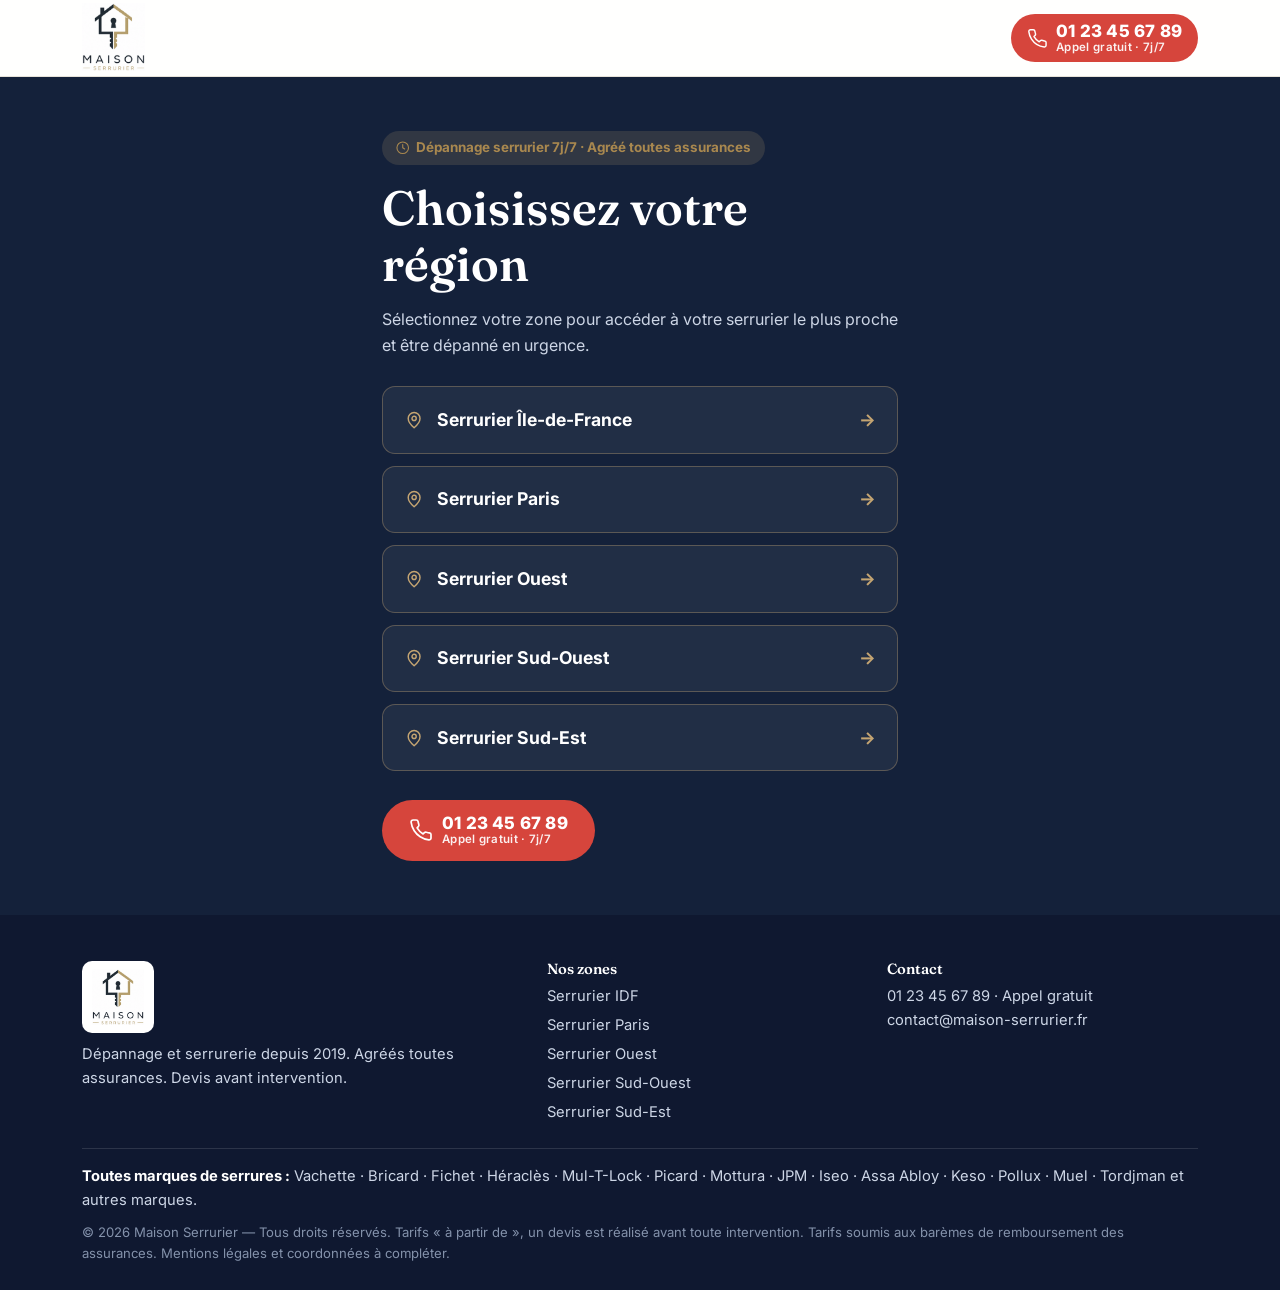
==== index.html @ 253d8780 "Add files via upload" ====
<!DOCTYPE html>
<html lang="fr"><head>
<!-- Google Tag Manager -->
<script>(function(w,d,s,l,i){w[l]=w[l]||[];w[l].push({'gtm.start':
new Date().getTime(),event:'gtm.js'});var f=d.getElementsByTagName(s)[0],
j=d.createElement(s),dl=l!='dataLayer'?'&l='+l:'';j.async=true;j.src=
'https://www.googletagmanager.com/gtm.js?id='+i+dl;f.parentNode.insertBefore(j,f);
})(window,document,'script','dataLayer','GTM-KCDVW65D');</script>
<!-- End Google Tag Manager -->

<meta charset="utf-8"><meta name="viewport" content="width=device-width, initial-scale=1, viewport-fit=cover">
<title>Maison Serrurier — Dépannage serrurier 7j/7</title>
<meta name="description" content="Maison Serrurier : dépannage serrurier urgent, agréé toutes assurances.">
<link rel="icon" href="assets/img/favicon.png">
<link rel="preconnect" href="https://fonts.googleapis.com"><link rel="preconnect" href="https://fonts.gstatic.com" crossorigin><link href="https://fonts.googleapis.com/css2?family=Fraunces:opsz,wght@9..144,500;9..144,600&family=Inter:wght@400;500;600;700&family=Roboto:wght@400;500;700&display=swap" rel="stylesheet">
<link rel="stylesheet" href="assets/css/style.css">
</head><body class="home">
<!-- Google Tag Manager (noscript) -->
<noscript><iframe src="https://www.googletagmanager.com/ns.html?id=GTM-KCDVW65D"
height="0" width="0" style="display:none;visibility:hidden"></iframe></noscript>
<!-- End Google Tag Manager (noscript) -->

<header class="site-header"><div class="container hd home-hd">
<a href="index.html" class="brand"><img src="assets/img/logo-trim.webp" alt="Maison Serrurier" width="683" height="741"></a>
<a href="tel:+33123456789" class="btn btn-call hd-call"><svg class="ic " viewBox="0 0 24 24" fill="none" stroke="currentColor" stroke-width="1.7" stroke-linecap="round" stroke-linejoin="round"><path d="M22 16.9v3a2 2 0 0 1-2.2 2 19.8 19.8 0 0 1-8.6-3.1 19.5 19.5 0 0 1-6-6A19.8 19.8 0 0 1 2.1 4.2 2 2 0 0 1 4.1 2h3a2 2 0 0 1 2 1.7c.1 1 .4 1.9.7 2.8a2 2 0 0 1-.5 2.1L8.1 9.9a16 16 0 0 0 6 6l1.3-1.3a2 2 0 0 1 2.1-.4c.9.3 1.8.6 2.8.7a2 2 0 0 1 1.8 2z"/></svg><span class="cl-txt"><span class="cl-num">01 23 45 67 89</span><span class="cl-free">Appel gratuit · 7j/7</span></span></a></div></header>
<main class="home-main"><div class="container home-pick">
<span class="badge-urgent"><svg class="ic " viewBox="0 0 24 24" fill="none" stroke="currentColor" stroke-width="1.7" stroke-linecap="round" stroke-linejoin="round"><circle cx="12" cy="12" r="9"/><path d="M12 7v5l3 2"/></svg> Dépannage serrurier 7j/7 · Agréé toutes assurances</span>
<h1>Choisissez votre région</h1>
<p class="home-sub">Sélectionnez votre zone pour accéder à votre serrurier le plus proche et être dépanné en urgence.</p>
<div class="region-btns"><a href="serrurier-idf.html" class="region-btn"><svg class="ic " viewBox="0 0 24 24" fill="none" stroke="currentColor" stroke-width="1.7" stroke-linecap="round" stroke-linejoin="round"><path d="M12 21s7-6 7-11a7 7 0 1 0-14 0c0 5 7 11 7 11z"/><circle cx="12" cy="10" r="2.5"/></svg><span>Serrurier Île-de-France</span><span class="rb-arrow">&#8594;</span></a><a href="serrurier-paris.html" class="region-btn"><svg class="ic " viewBox="0 0 24 24" fill="none" stroke="currentColor" stroke-width="1.7" stroke-linecap="round" stroke-linejoin="round"><path d="M12 21s7-6 7-11a7 7 0 1 0-14 0c0 5 7 11 7 11z"/><circle cx="12" cy="10" r="2.5"/></svg><span>Serrurier Paris</span><span class="rb-arrow">&#8594;</span></a><a href="serrurier-ouest.html" class="region-btn"><svg class="ic " viewBox="0 0 24 24" fill="none" stroke="currentColor" stroke-width="1.7" stroke-linecap="round" stroke-linejoin="round"><path d="M12 21s7-6 7-11a7 7 0 1 0-14 0c0 5 7 11 7 11z"/><circle cx="12" cy="10" r="2.5"/></svg><span>Serrurier Ouest</span><span class="rb-arrow">&#8594;</span></a><a href="serrurier-sud-ouest.html" class="region-btn"><svg class="ic " viewBox="0 0 24 24" fill="none" stroke="currentColor" stroke-width="1.7" stroke-linecap="round" stroke-linejoin="round"><path d="M12 21s7-6 7-11a7 7 0 1 0-14 0c0 5 7 11 7 11z"/><circle cx="12" cy="10" r="2.5"/></svg><span>Serrurier Sud-Ouest</span><span class="rb-arrow">&#8594;</span></a><a href="serrurier-sud-est.html" class="region-btn"><svg class="ic " viewBox="0 0 24 24" fill="none" stroke="currentColor" stroke-width="1.7" stroke-linecap="round" stroke-linejoin="round"><path d="M12 21s7-6 7-11a7 7 0 1 0-14 0c0 5 7 11 7 11z"/><circle cx="12" cy="10" r="2.5"/></svg><span>Serrurier Sud-Est</span><span class="rb-arrow">&#8594;</span></a></div>
<div class="home-call"><a href="tel:+33123456789" class="btn btn-call btn-lg"><svg class="ic " viewBox="0 0 24 24" fill="none" stroke="currentColor" stroke-width="1.7" stroke-linecap="round" stroke-linejoin="round"><path d="M22 16.9v3a2 2 0 0 1-2.2 2 19.8 19.8 0 0 1-8.6-3.1 19.5 19.5 0 0 1-6-6A19.8 19.8 0 0 1 2.1 4.2 2 2 0 0 1 4.1 2h3a2 2 0 0 1 2 1.7c.1 1 .4 1.9.7 2.8a2 2 0 0 1-.5 2.1L8.1 9.9a16 16 0 0 0 6 6l1.3-1.3a2 2 0 0 1 2.1-.4c.9.3 1.8.6 2.8.7a2 2 0 0 1 1.8 2z"/></svg><span class="cl-txt"><span class="cl-num">01 23 45 67 89</span><span class="cl-free">Appel gratuit · 7j/7</span></span></a></div>
</div></main>
<footer class="site-footer">
 <div class="container">
  <div class="ft-grid">
   <div class="ft-brand"><img src="assets/img/logo-trim.webp" alt="Maison Serrurier" width="683" height="741" loading="lazy" decoding="async"><p>Dépannage et serrurerie depuis 2019. Agréés toutes assurances. Devis avant intervention.</p></div>
   <div><h4>Nos zones</h4><nav class="ft-nav"><a href="serrurier-idf.html">Serrurier IDF</a><a href="serrurier-paris.html">Serrurier Paris</a><a href="serrurier-ouest.html">Serrurier Ouest</a><a href="serrurier-sud-ouest.html">Serrurier Sud-Ouest</a><a href="serrurier-sud-est.html">Serrurier Sud-Est</a></nav></div>
   <div><h4>Contact</h4><p><a href="tel:+33123456789">01 23 45 67 89</a> · Appel gratuit<br><a href="mailto:contact@maison-serrurier.fr">contact@maison-serrurier.fr</a></p></div>
  </div>
  <p class="ft-marques"><strong>Toutes marques de serrures :</strong> Vachette · Bricard · Fichet · Héraclès · Mul-T-Lock · Picard · Mottura · JPM · Iseo · Assa Abloy · Keso · Pollux · Muel · Tordjman et autres marques.</p>
  <p class="ft-legal">© 2026 Maison Serrurier — Tous droits réservés. Tarifs « à partir de », un devis est réalisé avant toute intervention. Tarifs soumis aux barèmes de remboursement des assurances. Mentions légales et coordonnées à compléter.</p>
 </div>
</footer>
<script src="assets/js/main.js" defer></script>
</body></html>
---- assets/css/style.css ----
:root{
 --navy:#14213a; --navy2:#1b2a4a; --navy3:#243a5e; --gold:#c5a572; --gold-d:#a9884f;
 --red:#d6453c; --red-d:#bb392f; --cream:#faf7f1; --card:#ffffff; --txt:#1d2433;
 --muted:#6b7588; --line:#e7e3da; --line2:#ece9e2;
 --shadow:0 10px 40px rgba(20,33,58,.10); --shadow-s:0 4px 16px rgba(20,33,58,.07);
 --radius:16px; --serif:'Fraunces',Georgia,serif; --sans:'Inter',system-ui,Arial,sans-serif;
}
*{box-sizing:border-box;margin:0;padding:0}
html{scroll-behavior:smooth}
html,body{overflow-x:hidden;max-width:100%}
body{font-family:var(--sans);color:var(--txt);background:var(--cream);line-height:1.62;font-size:16px;-webkit-font-smoothing:antialiased}
.container{width:100%;max-width:1160px;margin:0 auto;padding:0 22px}
a{color:inherit;text-decoration:none}
img{max-width:100%;display:block}
h1,h2,h3,h4{line-height:1.18;color:var(--navy);font-weight:600}
.ic{width:1.15em;height:1.15em;flex:0 0 auto;vertical-align:-.18em}
.sec{padding:30px 0 56px}
.sec.alt{background:#fff}
.sec-title{font-family:var(--serif);font-size:clamp(1.55rem,3vw,2.2rem);font-weight:600;text-align:center;margin-bottom:.5em;position:relative;padding-bottom:.4em}
.sec-title::after{content:"";position:absolute;left:50%;bottom:0;transform:translateX(-50%);width:54px;height:3px;background:var(--gold);border-radius:2px}
.sec-title.left{text-align:left}
.sec-title.left::after{left:0;transform:none}
.sec-sub{text-align:center;color:var(--muted);max-width:760px;margin:0 auto 1.8em}

/* Buttons */
.btn{display:inline-flex;align-items:center;justify-content:center;gap:.55em;font-weight:700;font-size:1rem;
 padding:.85em 1.45em;border-radius:999px;border:0;cursor:pointer;transition:.16s;font-family:var(--sans)}
.btn-lg{padding:.95em 1.7em}
.btn-block{width:100%}
.btn-gold{background:var(--gold);color:var(--navy)}
.btn-gold:hover{background:var(--gold-d);color:#fff}
.btn-call{background:var(--red);color:#fff;line-height:1.05}
.btn-call:hover{background:var(--red-d);transform:translateY(-1px)}
.btn-call .ic{width:1.5em;height:1.5em}
.cl-txt{display:flex;flex-direction:column;align-items:flex-start}
.cl-num{font-size:1.06em;font-weight:800;letter-spacing:.2px;white-space:nowrap}
.cl-free{font-size:.72em;font-weight:600;opacity:.92;letter-spacing:.3px}
.sec-cta{display:flex;justify-content:center;margin-top:1.8em}
.sec-cta.left{justify-content:flex-start}

/* Header */
.site-header{position:sticky;top:0;z-index:50;background:rgba(255,255,255,.92);backdrop-filter:blur(8px);border-bottom:1px solid var(--line);padding-top:env(safe-area-inset-top,0px)}
.hd{display:flex;align-items:center;gap:16px;height:76px}
.brand img{height:68px;width:auto;margin-top:-2px}
[id]{scroll-margin-top:86px}
.mainnav{display:flex;gap:4px;margin-left:auto;flex-wrap:wrap}
.mainnav a{padding:.5em .75em;border-radius:9px;font-weight:600;font-size:.9rem;color:var(--navy)}
.mainnav a:hover{background:var(--cream)}
.mainnav a.active{background:var(--navy);color:#fff}
.hd-call{margin-left:6px;padding:.55em 1em}
.hd-call .ic{width:1.3em;height:1.3em}
.burger{display:none;background:none;border:0;font-size:1.6rem;color:var(--navy);cursor:pointer}
.home-hd{justify-content:space-between}

/* Badge */
.badge-urgent{display:inline-flex;align-items:center;gap:.4em;background:rgba(197,165,114,.16);color:var(--gold-d);
 font-weight:700;padding:.45em 1em;border-radius:999px;font-size:.84rem;margin-bottom:1.1em}

/* HERO — colonne centrée : titre, photo, bouton */
.hero{position:relative;background:linear-gradient(160deg,var(--navy) 0%,#16243f 55%,var(--navy2) 100%);overflow:hidden}
.hero-inner{display:flex;flex-direction:column;align-items:center;justify-content:flex-start;text-align:center;gap:0;
 min-height:calc(100svh - 76px);padding:14px 0 24px;max-width:680px}
.hero .badge-urgent{margin-bottom:1em}
.hero h1{color:#fff;font-family:var(--serif);font-size:clamp(1.8rem,3.6vw,2.7rem);line-height:1.1;margin:0}
.h1-sub{display:block;font-family:var(--sans);font-size:.42em;font-weight:500;color:var(--gold);margin-top:.5em;letter-spacing:.3px;line-height:1.4}
.hero-media{margin:clamp(.6em,2vh,1.2em) 0}
.hero-media img{width:auto;height:min(320px,44vh);max-width:88vw;border-radius:18px;object-fit:cover;object-position:center 22%;
 border:4px solid rgba(197,165,114,.55);box-shadow:0 18px 44px rgba(0,0,0,.42)}
.hero-cta{margin:0 0 clamp(.6em,1.6vh,1.1em);display:flex;flex-direction:column;align-items:center;gap:8px}
.hero-rappel{background:transparent;color:#fff;border:1.5px solid var(--gold)}
.hero-rappel:hover{background:var(--gold);color:var(--navy)}
.hero-trust{list-style:none;display:flex;flex-wrap:wrap;justify-content:center;gap:.5em 1.6em;color:#e6ecf7;font-size:.95rem;font-weight:500}
.hero-trust li{display:flex;align-items:center;gap:.45em}
.hero-trust .ic{color:var(--gold);width:1.1em;height:1.1em}

/* Champs formulaire (pop-up) */
.cp-field{position:relative}
.cp-city{position:absolute;top:100%;left:0;z-index:5;display:flex;flex-wrap:wrap;gap:6px;margin-top:5px}
.cp-city .chip{background:var(--navy);color:#fff;padding:.25em .7em;border-radius:999px;font-size:.78rem;cursor:pointer;font-weight:600;box-shadow:var(--shadow-s)}
.ct-form input,.ct-form textarea{width:100%;border:1px solid var(--line);border-radius:10px;padding:.7em .8em;margin-bottom:.6em;font-size:.95rem;font-family:inherit;background:#fcfbf8;color:var(--txt)}
.ct-form input:focus,.ct-form textarea:focus{outline:2px solid var(--gold);border-color:var(--gold)}

/* Urgence */
.urg-grid{list-style:none;display:grid;grid-template-columns:repeat(auto-fit,minmax(240px,1fr));gap:18px;margin-bottom:1.4em}
.urg-card{background:var(--cream);border:1px solid var(--line);border-radius:var(--radius);padding:26px 22px;text-align:center;transition:.16s}
.urg-card:hover{transform:translateY(-3px);box-shadow:var(--shadow-s)}
.urg-ic{display:inline-flex;width:54px;height:54px;align-items:center;justify-content:center;border-radius:50%;background:var(--navy);color:var(--gold);margin-bottom:.5em}
.urg-ic .ic{width:26px;height:26px}
.urg-card h3{font-size:1.12rem;margin-bottom:.3em}
.urg-card p{color:var(--muted);font-size:.95rem}
.note{display:flex;align-items:center;justify-content:center;gap:.5em;text-align:center;
 background:rgba(197,165,114,.13);border:1px solid var(--gold);border-radius:12px;padding:.85em 1.1em;
 color:#7a6231;font-weight:600;max-width:740px;margin:0 auto}
.note .ic{color:var(--gold-d)}

/* Tarifs */
.tarif-list{list-style:none;max-width:760px;margin:0 auto 1.5em;display:flex;flex-direction:column;gap:8px}
.tarif-list li{display:flex;justify-content:space-between;align-items:center;gap:14px;flex-wrap:nowrap;
 background:#fff;border:1px solid var(--line);border-radius:12px;padding:.8em 1.15em;box-shadow:var(--shadow-s)}
.t-lab{font-weight:600;flex:1 1 auto}
.t-price{color:var(--gold-d);font-weight:800;text-align:right;flex:0 0 auto;font-size:.9rem;white-space:nowrap}
.tarif-notes{max-width:780px;margin:0 auto;display:grid;gap:.7em;color:var(--muted);font-size:.95rem;
 background:#fff;border:1px solid var(--line);border-radius:var(--radius);padding:20px 22px;box-shadow:var(--shadow-s)}
.tarif-notes p{position:relative;padding-left:1.95em;margin:0;line-height:1.55}
.tarif-notes .ic{position:absolute;left:0;top:.2em;color:var(--gold-d);width:1.3em;height:1.3em}
.tarif-notes strong{color:var(--txt)}

/* Comment */
.steps{list-style:none;max-width:840px;margin:0 auto;display:grid;gap:14px}
.step{display:flex;gap:18px;align-items:flex-start;background:var(--cream);border:1px solid var(--line);border-radius:var(--radius);padding:18px 20px}
.step-n{flex:0 0 40px;height:40px;border-radius:50%;background:var(--navy);color:var(--gold);font-weight:800;display:flex;align-items:center;justify-content:center;font-size:1.05rem}
.step h3{font-size:1.08rem;margin-bottom:.12em}
.step p{color:var(--muted);font-size:.95rem}

/* Zones */
.acc-list{max-width:840px;margin:0 auto;display:grid;gap:10px}
.acc{border:1px solid var(--line);border-radius:12px;overflow:hidden;background:#fff;box-shadow:var(--shadow-s)}
.acc-head{width:100%;display:flex;justify-content:space-between;align-items:center;background:#fff;border:0;
 padding:1em 1.15em;font-size:1.04rem;font-weight:700;color:var(--navy);cursor:pointer;font-family:var(--sans)}
.acc-head>span:first-child{display:flex;align-items:center;gap:.5em}
.acc-head .ic{color:var(--gold-d)}
.acc-head:hover{background:var(--cream)}
.acc-ic{font-size:1.4rem;color:var(--gold-d);transition:.2s;line-height:1}
.acc.open .acc-ic{transform:rotate(45deg)}
.acc-body{max-height:0;overflow:hidden;transition:max-height .3s ease}
.acc-cities{display:flex;flex-wrap:wrap;gap:8px;padding:0 1.15em 1.15em}
.acc-cities a{background:var(--cream);border:1px solid var(--line);padding:.42em .85em;border-radius:999px;font-size:.9rem;font-weight:600}
.acc-cities a:hover{background:var(--navy);color:#fff;border-color:var(--navy)}
.arr-marquee{display:flex;overflow:hidden;max-width:1100px;margin:0 auto;
 -webkit-mask-image:linear-gradient(90deg,transparent,#000 6%,#000 94%,transparent);
 mask-image:linear-gradient(90deg,transparent,#000 6%,#000 94%,transparent)}
.arr-track{display:flex;gap:10px;flex:0 0 auto;padding-right:10px;animation:arr-marquee 40s linear infinite}
.arr-marquee:hover .arr-track{animation-play-state:paused}
.arr-chip{display:inline-flex;align-items:center;gap:.35em;background:var(--cream);border:1px solid var(--line);
 border-radius:999px;padding:.45em .9em;font-size:.9rem;font-weight:600;color:var(--navy);white-space:nowrap}
.arr-chip .ic{color:var(--gold-d);width:1em;height:1em;flex:0 0 auto}
@keyframes arr-marquee{to{transform:translateX(-100%)}}

/* Assurances — défilement sur une ligne */
.assu-grid{display:flex;overflow:hidden;max-width:1100px;margin:0 auto 1.6em;
 -webkit-mask-image:linear-gradient(90deg,transparent,#000 7%,#000 93%,transparent);
 mask-image:linear-gradient(90deg,transparent,#000 7%,#000 93%,transparent)}
.assu-track{display:flex;gap:14px;flex:0 0 auto;padding-right:14px;animation:assu-marquee 32s linear infinite}
.assu-grid:hover .assu-track{animation-play-state:paused}
.assu-logo{flex:0 0 152px;background:#fff;border:1px solid var(--line);border-radius:12px;height:90px;
 display:flex;align-items:center;justify-content:center;padding:16px;box-shadow:var(--shadow-s)}
.assu-logo img{max-height:38px;max-width:100%;width:auto;object-fit:contain;filter:grayscale(1);opacity:.8;transition:.16s}
.assu-logo:hover img{filter:none;opacity:1}
@keyframes assu-marquee{to{transform:translateX(-100%)}}
.assu-text{max-width:760px;margin:0 auto;text-align:center;color:var(--muted);background:var(--cream);
 border:1px solid var(--line);border-radius:var(--radius);padding:18px 22px}
.assu-text strong{color:var(--txt)}

/* Avis */
.avis-head{display:flex;justify-content:center;align-items:center;gap:34px;flex-wrap:wrap;margin-bottom:1.8em}
.avis-score{text-align:center;display:flex;flex-direction:column;align-items:center}
.avis-score .big{font-family:var(--serif);font-size:2.8rem;font-weight:600;color:var(--navy);line-height:1}
.avis-score .out{color:var(--muted);font-size:.95rem;margin-bottom:.15em}
.avis-score small{color:var(--muted);margin-top:.2em}
.avis-logos{display:flex;gap:14px;align-items:center}
.avis-logo-pill{display:inline-flex;align-items:center;justify-content:center;background:var(--navy);border-radius:12px;padding:10px 16px;box-shadow:var(--shadow-s)}
.avis-logo-pill img{height:30px;width:auto;display:block}
.stars{display:inline-flex;gap:1px;color:var(--gold)}
.stars .ic-star{width:17px;height:17px}
.avis-marquee{display:flex;overflow:hidden;margin-top:.6em;
 -webkit-mask-image:linear-gradient(90deg,transparent,#000 4%,#000 96%,transparent);
 mask-image:linear-gradient(90deg,transparent,#000 4%,#000 96%,transparent)}
.avis-marquee+.avis-marquee{margin-top:14px}
.avis-marquee{overflow-x:auto;overflow-y:hidden;-webkit-overflow-scrolling:touch;scroll-snap-type:x proximity;cursor:grab;padding:2px 2px 10px}
.avis-marquee.drag{cursor:grabbing}
.avis-marquee::-webkit-scrollbar{height:8px}
.avis-marquee::-webkit-scrollbar-track{background:transparent}
.avis-marquee::-webkit-scrollbar-thumb{background:#d9dee6;border-radius:4px}
.avis-track{display:flex;gap:18px;width:max-content;align-items:stretch}
.avis-track .rev{flex:0 0 clamp(280px,42vw,420px);scroll-snap-align:start}
.rev{background:#fff;border:1px solid #dadce0;border-radius:10px;padding:18px 20px;box-shadow:none;
 font-family:'Roboto',var(--sans)}
.rev-top{display:flex;align-items:center;gap:12px;margin-bottom:.5em}
.rev-av{width:42px;height:42px;border-radius:50%;flex:0 0 42px;object-fit:cover}
.rev-av-ltr{display:inline-flex;align-items:center;justify-content:center;color:#fff;font-family:'Roboto',var(--sans);font-weight:500;font-size:1.15rem}
.rev-id{display:flex;flex-direction:column;flex:1}
.rev-name{font-family:'Roboto',var(--sans);font-weight:500;font-size:.95rem;color:#202124}
.rev-date{color:#5f6368;font-size:.8rem}
.avis .stars{color:#fbbc04}
.rev .stars{margin-top:1px}
.rev-txt{color:#3c4043;font-family:'Roboto',var(--sans);font-size:.9rem;line-height:1.5;margin-top:.4em}

/* Entreprise */
.ent-stats{list-style:none;display:grid;grid-template-columns:repeat(4,1fr);gap:14px;max-width:880px;margin:0 auto 1.8em}
.ent-stats li{background:var(--navy);color:#fff;border-radius:var(--radius);padding:22px 16px;text-align:center}
.ent-num{display:block;font-family:var(--serif);font-size:1.9rem;font-weight:600;color:var(--gold)}
.ent-stats li span:last-child{font-size:.88rem;color:#cdd6e6}
.ent-features{list-style:none;display:grid;grid-template-columns:repeat(3,1fr);gap:18px;max-width:980px;margin:0 auto}
.ent-features li{background:var(--cream);border:1px solid var(--line);border-radius:var(--radius);padding:24px 22px}
.ef-ic{display:inline-flex;width:52px;height:52px;align-items:center;justify-content:center;border-radius:50%;background:var(--navy);color:var(--gold);margin-bottom:.6em}
.ef-ic .ic{width:25px;height:25px}
.ent-features h3{font-size:1.08rem;margin-bottom:.25em}
.ent-features p{color:var(--muted);font-size:.93rem}

/* Contact */
.contact{background:var(--navy);color:#fff}
.contact .sec-title{color:#fff}
.ct-grid{display:grid;grid-template-columns:1fr 1fr;gap:40px;align-items:start}
.ct-text p{color:#cdd6e6;margin-bottom:.9em}
.ct-line{font-size:1.12rem;font-weight:700;display:flex;align-items:center;gap:.5em}
.ct-line .ic{color:var(--gold)}
.ct-line a{color:var(--gold)}
.ct-free{font-size:.72rem;background:var(--gold);color:var(--navy);padding:.2em .6em;border-radius:999px;font-weight:700}
.ct-text .btn{margin-top:.4em}
.ct-form{background:#fff;border-radius:var(--radius);padding:24px}

/* Footer */
.site-footer{background:#0f1830;color:#cdd6e6;padding:46px 0 26px;font-size:.92rem}
.ft-grid{display:grid;grid-template-columns:1.4fr 1fr 1fr;gap:30px;margin-bottom:1.6em}
.ft-brand img{height:72px;width:auto;background:#fff;border-radius:10px;padding:8px 10px;margin-bottom:.7em}
.site-footer h4{color:#fff;margin-bottom:.5em;font-family:var(--serif);font-weight:600}
.ft-nav{display:flex;flex-direction:column;gap:5px}
.ft-nav a:hover,.ft-brand a:hover{color:var(--gold)}
.ft-marques{border-top:1px solid rgba(255,255,255,.12);padding-top:1.1em;margin-bottom:.6em}
.ft-marques strong{color:#fff}
.ft-legal{color:#8492ab;font-size:.82rem}

/* Home */
.home-main{display:flex;align-items:center;min-height:calc(100vh - 76px);padding:54px 0;position:relative;background:var(--navy);overflow:hidden}
.home-main::before{content:"";position:absolute;inset:0;background:url(../img/hero.png) no-repeat right bottom;background-size:auto 100%;opacity:.5}
.home-main::after{content:"";position:absolute;inset:0;background:linear-gradient(95deg,var(--navy) 30%,rgba(20,33,58,.7) 60%,rgba(20,33,58,.2))}
.home-pick{position:relative;z-index:2;text-align:left;color:#fff;max-width:560px}
.home-pick h1{color:#fff;font-family:var(--serif);font-size:clamp(2rem,4.5vw,3rem);margin-bottom:.3em}
.home-sub{color:#cdd6e6;margin-bottom:1.7em}
.region-btns{display:grid;gap:12px;margin-bottom:1.8em}
.region-btn{display:flex;align-items:center;gap:.7em;background:rgba(255,255,255,.06);border:1px solid rgba(197,165,114,.35);color:#fff;
 font-weight:700;padding:1.05em 1.2em;border-radius:13px;font-size:1.1rem;transition:.16s}
.region-btn .ic{color:var(--gold)}
.region-btn .rb-arrow{margin-left:auto;color:var(--gold);transition:.16s}
.region-btn:hover{background:var(--gold);color:var(--navy);transform:translateX(4px)}
.region-btn:hover .ic,.region-btn:hover .rb-arrow{color:var(--navy)}
.home-call{margin-top:.2em}

/* Sticky mobile call */
.sticky-call{display:none;position:fixed;bottom:0;left:0;right:0;z-index:60;background:var(--red);color:#fff;
 align-items:center;justify-content:center;gap:.5em;padding:.75em;font-weight:800;font-size:1.05rem;text-align:center}
.sticky-call .ic{width:1.4em;height:1.4em}
.sticky-call span{display:flex;flex-direction:column;line-height:1.1}
.sticky-call small{font-size:.62em;font-weight:600;opacity:.9}

/* Pop-up formulaire */
.modal{display:none;position:fixed;inset:0;z-index:100;align-items:center;justify-content:center;padding:20px}
.modal.open{display:flex}
.modal-overlay{position:fixed;inset:0;background:rgba(15,24,48,.62);backdrop-filter:blur(2px)}
.modal-card{position:relative;z-index:2;background:#fff;border-radius:18px;padding:28px 26px;max-width:440px;width:100%;box-shadow:0 30px 70px rgba(0,0,0,.4);max-height:92vh;overflow:auto}
.modal-close{position:absolute;top:8px;right:14px;background:none;border:0;font-size:2rem;line-height:1;color:var(--muted);cursor:pointer}
.modal-close:hover{color:var(--navy)}
.modal-card h2{font-family:var(--serif);font-size:1.5rem;margin-bottom:.2em}
.modal-sub{color:var(--muted);font-size:.92rem;margin-bottom:1.2em}
.modal-form .field{display:block;margin-bottom:.8em}
.modal-form .field>span,.modal-form .lbl{position:static;width:auto;height:auto;clip:auto;overflow:visible;
 display:block;font-size:.8rem;font-weight:700;color:var(--navy);text-transform:none;letter-spacing:0;margin-bottom:.3em}
.modal-form input,.modal-form textarea{width:100%;border:1px solid var(--line);border-radius:10px;padding:.72em .85em;font-size:.95rem;font-family:inherit;background:#fcfbf8;color:var(--txt)}
.modal-form input:focus,.modal-form textarea:focus{outline:2px solid var(--gold);border-color:var(--gold)}
.modal-form .btn{margin-top:.4em}
.modal-call{margin-top:.55em;justify-content:center}
.modal-call .ic{width:1.4em;height:1.4em}

/* Responsive */
@media(max-width:980px){
 .ent-features{grid-template-columns:1fr;max-width:560px}
}
@media(max-width:920px){
 .ct-grid{grid-template-columns:1fr}
 .ft-grid{grid-template-columns:1fr 1fr}
}
@media(max-width:600px){
 .ent-stats{grid-template-columns:1fr 1fr}
}
@media(max-width:760px){
 .site-header{padding-top:calc(env(safe-area-inset-top,0px) + 14px)}
 .mainnav{display:none;position:absolute;top:76px;left:0;right:0;background:#fff;flex-direction:column;padding:12px 16px;border-bottom:1px solid var(--line);box-shadow:var(--shadow);max-height:calc(100vh - 76px);overflow:auto}
 .mainnav.show{display:flex}
 .hd-call .cl-free{display:none}
 .hd-call{padding:.45em .9em;margin:0 auto}
 .hd-call .cl-num{font-size:.95em}
 .hd-call .ic{width:1.1em;height:1.1em}
 .brand img{height:58px;margin-top:-1px}
 .burger{display:block;margin-left:0}
 .ft-grid{grid-template-columns:1fr}
 .sticky-call{display:flex;padding-bottom:calc(.75em + env(safe-area-inset-bottom,0px))}
 .site-footer{padding-bottom:calc(74px + env(safe-area-inset-bottom,0px))}
 .tarif-list li{font-size:.92rem;padding:.7em .9em}
 .cp-city{position:static;margin-top:6px}
 .modal-card{padding:24px 20px}
 .hero-inner{padding:8px 0 14px;min-height:calc(100svh - 94px)}
 .hero h1{font-size:1.8rem}
 .h1-sub{font-size:.78rem;margin-top:.3em}
 .hero-media{margin:.5em 0;flex:0 0 auto}
 .hero-media img{height:min(320px,38vh);width:auto;max-width:90vw}
 .hero-cta{margin-bottom:.55em;gap:7px}
 .hero-cta .btn-lg{padding:.7em 1.3em}
 .hero-trust{flex-direction:column;align-items:center;gap:.26em;font-size:.85rem}
}
@media(max-width:760px) and (max-height:700px){
 .hero h1{font-size:1.6rem}
 .hero .badge-urgent{display:none}
 .hero-media img{height:32vh}
 .hero-trust{gap:.2em;font-size:.82rem}
}
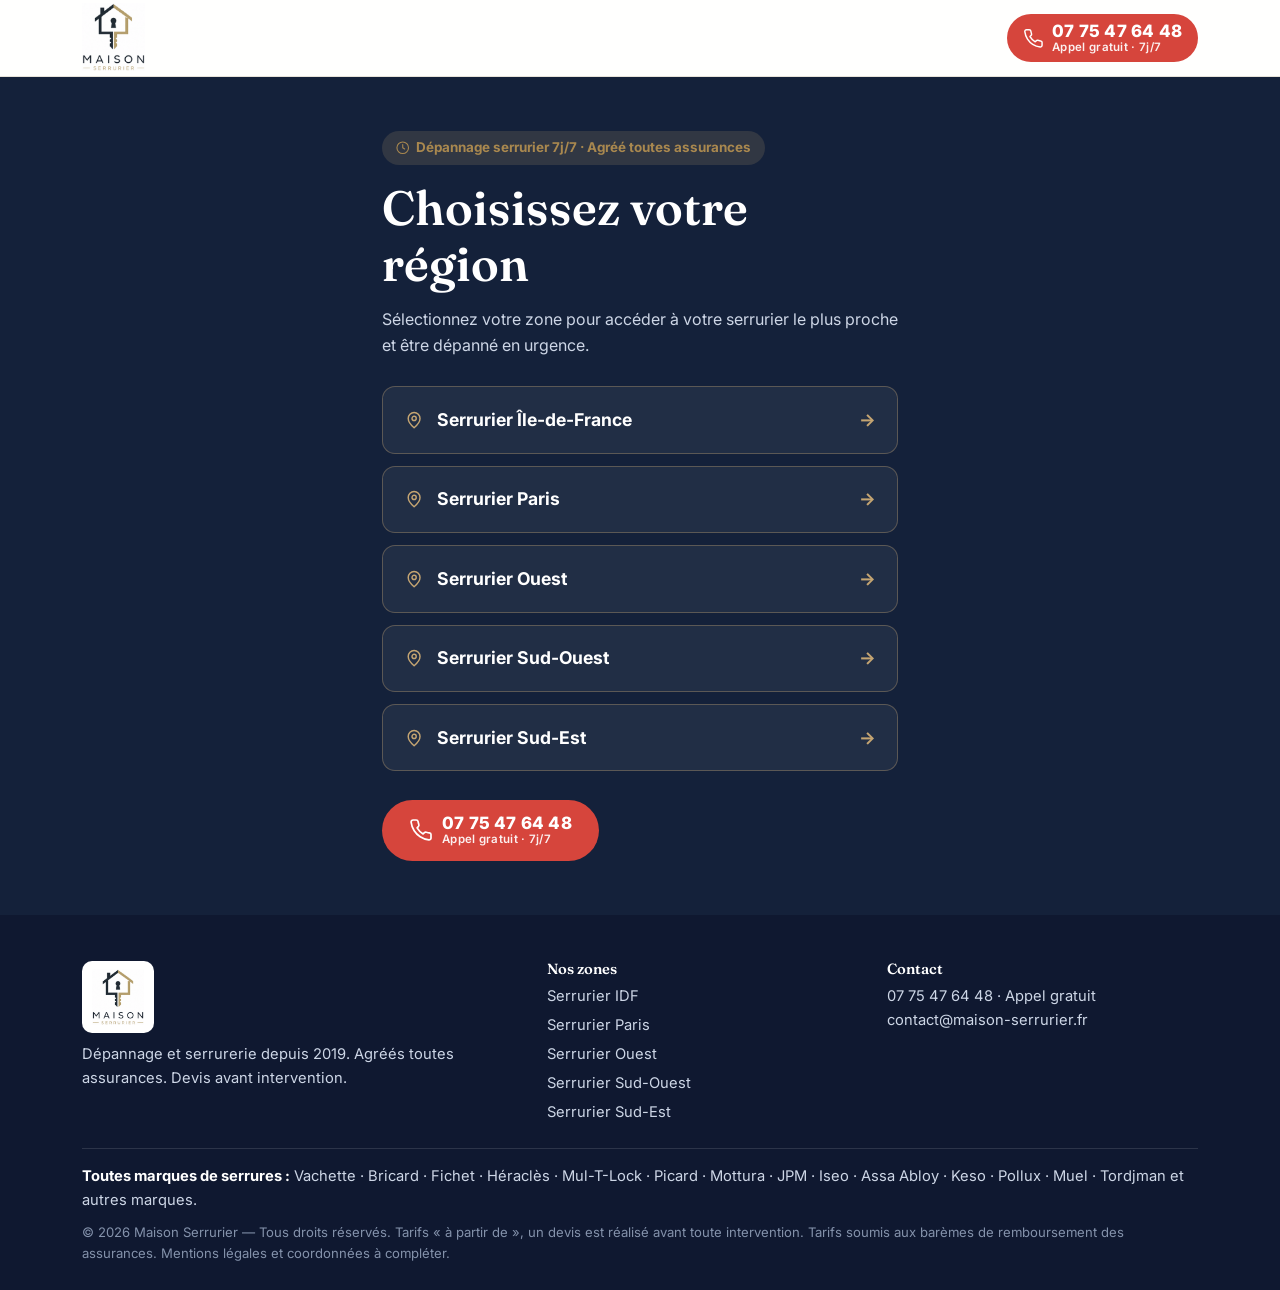
==== commit 8a94e452: "Update index.html" ====
--- a/index.html
+++ b/index.html
@@ -22,24 +22,24 @@
 
 <header class="site-header"><div class="container hd home-hd">
 <a href="index.html" class="brand"><img src="assets/img/logo-trim.webp" alt="Maison Serrurier" width="683" height="741"></a>
-<a href="tel:+33123456789" class="btn btn-call hd-call"><svg class="ic " viewBox="0 0 24 24" fill="none" stroke="currentColor" stroke-width="1.7" stroke-linecap="round" stroke-linejoin="round"><path d="M22 16.9v3a2 2 0 0 1-2.2 2 19.8 19.8 0 0 1-8.6-3.1 19.5 19.5 0 0 1-6-6A19.8 19.8 0 0 1 2.1 4.2 2 2 0 0 1 4.1 2h3a2 2 0 0 1 2 1.7c.1 1 .4 1.9.7 2.8a2 2 0 0 1-.5 2.1L8.1 9.9a16 16 0 0 0 6 6l1.3-1.3a2 2 0 0 1 2.1-.4c.9.3 1.8.6 2.8.7a2 2 0 0 1 1.8 2z"/></svg><span class="cl-txt"><span class="cl-num">01 23 45 67 89</span><span class="cl-free">Appel gratuit · 7j/7</span></span></a></div></header>
+<a href="tel:+33775476448" class="btn btn-call hd-call"><svg class="ic " viewBox="0 0 24 24" fill="none" stroke="currentColor" stroke-width="1.7" stroke-linecap="round" stroke-linejoin="round"><path d="M22 16.9v3a2 2 0 0 1-2.2 2 19.8 19.8 0 0 1-8.6-3.1 19.5 19.5 0 0 1-6-6A19.8 19.8 0 0 1 2.1 4.2 2 2 0 0 1 4.1 2h3a2 2 0 0 1 2 1.7c.1 1 .4 1.9.7 2.8a2 2 0 0 1-.5 2.1L8.1 9.9a16 16 0 0 0 6 6l1.3-1.3a2 2 0 0 1 2.1-.4c.9.3 1.8.6 2.8.7a2 2 0 0 1 1.8 2z"/></svg><span class="cl-txt"><span class="cl-num">07 75 47 64 48</span><span class="cl-free">Appel gratuit · 7j/7</span></span></a></div></header>
 <main class="home-main"><div class="container home-pick">
 <span class="badge-urgent"><svg class="ic " viewBox="0 0 24 24" fill="none" stroke="currentColor" stroke-width="1.7" stroke-linecap="round" stroke-linejoin="round"><circle cx="12" cy="12" r="9"/><path d="M12 7v5l3 2"/></svg> Dépannage serrurier 7j/7 · Agréé toutes assurances</span>
 <h1>Choisissez votre région</h1>
 <p class="home-sub">Sélectionnez votre zone pour accéder à votre serrurier le plus proche et être dépanné en urgence.</p>
 <div class="region-btns"><a href="serrurier-idf.html" class="region-btn"><svg class="ic " viewBox="0 0 24 24" fill="none" stroke="currentColor" stroke-width="1.7" stroke-linecap="round" stroke-linejoin="round"><path d="M12 21s7-6 7-11a7 7 0 1 0-14 0c0 5 7 11 7 11z"/><circle cx="12" cy="10" r="2.5"/></svg><span>Serrurier Île-de-France</span><span class="rb-arrow">&#8594;</span></a><a href="serrurier-paris.html" class="region-btn"><svg class="ic " viewBox="0 0 24 24" fill="none" stroke="currentColor" stroke-width="1.7" stroke-linecap="round" stroke-linejoin="round"><path d="M12 21s7-6 7-11a7 7 0 1 0-14 0c0 5 7 11 7 11z"/><circle cx="12" cy="10" r="2.5"/></svg><span>Serrurier Paris</span><span class="rb-arrow">&#8594;</span></a><a href="serrurier-ouest.html" class="region-btn"><svg class="ic " viewBox="0 0 24 24" fill="none" stroke="currentColor" stroke-width="1.7" stroke-linecap="round" stroke-linejoin="round"><path d="M12 21s7-6 7-11a7 7 0 1 0-14 0c0 5 7 11 7 11z"/><circle cx="12" cy="10" r="2.5"/></svg><span>Serrurier Ouest</span><span class="rb-arrow">&#8594;</span></a><a href="serrurier-sud-ouest.html" class="region-btn"><svg class="ic " viewBox="0 0 24 24" fill="none" stroke="currentColor" stroke-width="1.7" stroke-linecap="round" stroke-linejoin="round"><path d="M12 21s7-6 7-11a7 7 0 1 0-14 0c0 5 7 11 7 11z"/><circle cx="12" cy="10" r="2.5"/></svg><span>Serrurier Sud-Ouest</span><span class="rb-arrow">&#8594;</span></a><a href="serrurier-sud-est.html" class="region-btn"><svg class="ic " viewBox="0 0 24 24" fill="none" stroke="currentColor" stroke-width="1.7" stroke-linecap="round" stroke-linejoin="round"><path d="M12 21s7-6 7-11a7 7 0 1 0-14 0c0 5 7 11 7 11z"/><circle cx="12" cy="10" r="2.5"/></svg><span>Serrurier Sud-Est</span><span class="rb-arrow">&#8594;</span></a></div>
-<div class="home-call"><a href="tel:+33123456789" class="btn btn-call btn-lg"><svg class="ic " viewBox="0 0 24 24" fill="none" stroke="currentColor" stroke-width="1.7" stroke-linecap="round" stroke-linejoin="round"><path d="M22 16.9v3a2 2 0 0 1-2.2 2 19.8 19.8 0 0 1-8.6-3.1 19.5 19.5 0 0 1-6-6A19.8 19.8 0 0 1 2.1 4.2 2 2 0 0 1 4.1 2h3a2 2 0 0 1 2 1.7c.1 1 .4 1.9.7 2.8a2 2 0 0 1-.5 2.1L8.1 9.9a16 16 0 0 0 6 6l1.3-1.3a2 2 0 0 1 2.1-.4c.9.3 1.8.6 2.8.7a2 2 0 0 1 1.8 2z"/></svg><span class="cl-txt"><span class="cl-num">01 23 45 67 89</span><span class="cl-free">Appel gratuit · 7j/7</span></span></a></div>
+<div class="home-call"><a href="tel:+33775476448" class="btn btn-call btn-lg"><svg class="ic " viewBox="0 0 24 24" fill="none" stroke="currentColor" stroke-width="1.7" stroke-linecap="round" stroke-linejoin="round"><path d="M22 16.9v3a2 2 0 0 1-2.2 2 19.8 19.8 0 0 1-8.6-3.1 19.5 19.5 0 0 1-6-6A19.8 19.8 0 0 1 2.1 4.2 2 2 0 0 1 4.1 2h3a2 2 0 0 1 2 1.7c.1 1 .4 1.9.7 2.8a2 2 0 0 1-.5 2.1L8.1 9.9a16 16 0 0 0 6 6l1.3-1.3a2 2 0 0 1 2.1-.4c.9.3 1.8.6 2.8.7a2 2 0 0 1 1.8 2z"/></svg><span class="cl-txt"><span class="cl-num">07 75 47 64 48</span><span class="cl-free">Appel gratuit · 7j/7</span></span></a></div>
 </div></main>
 <footer class="site-footer">
  <div class="container">
   <div class="ft-grid">
    <div class="ft-brand"><img src="assets/img/logo-trim.webp" alt="Maison Serrurier" width="683" height="741" loading="lazy" decoding="async"><p>Dépannage et serrurerie depuis 2019. Agréés toutes assurances. Devis avant intervention.</p></div>
    <div><h4>Nos zones</h4><nav class="ft-nav"><a href="serrurier-idf.html">Serrurier IDF</a><a href="serrurier-paris.html">Serrurier Paris</a><a href="serrurier-ouest.html">Serrurier Ouest</a><a href="serrurier-sud-ouest.html">Serrurier Sud-Ouest</a><a href="serrurier-sud-est.html">Serrurier Sud-Est</a></nav></div>
-   <div><h4>Contact</h4><p><a href="tel:+33123456789">01 23 45 67 89</a> · Appel gratuit<br><a href="mailto:contact@maison-serrurier.fr">contact@maison-serrurier.fr</a></p></div>
+   <div><h4>Contact</h4><p><a href="tel:+33775476448">07 75 47 64 48</a> · Appel gratuit<br><a href="mailto:contact@maison-serrurier.fr">contact@maison-serrurier.fr</a></p></div>
   </div>
   <p class="ft-marques"><strong>Toutes marques de serrures :</strong> Vachette · Bricard · Fichet · Héraclès · Mul-T-Lock · Picard · Mottura · JPM · Iseo · Assa Abloy · Keso · Pollux · Muel · Tordjman et autres marques.</p>
   <p class="ft-legal">© 2026 Maison Serrurier — Tous droits réservés. Tarifs « à partir de », un devis est réalisé avant toute intervention. Tarifs soumis aux barèmes de remboursement des assurances. Mentions légales et coordonnées à compléter.</p>
  </div>
 </footer>
 <script src="assets/js/main.js" defer></script>
-</body></html>+</body></html>
